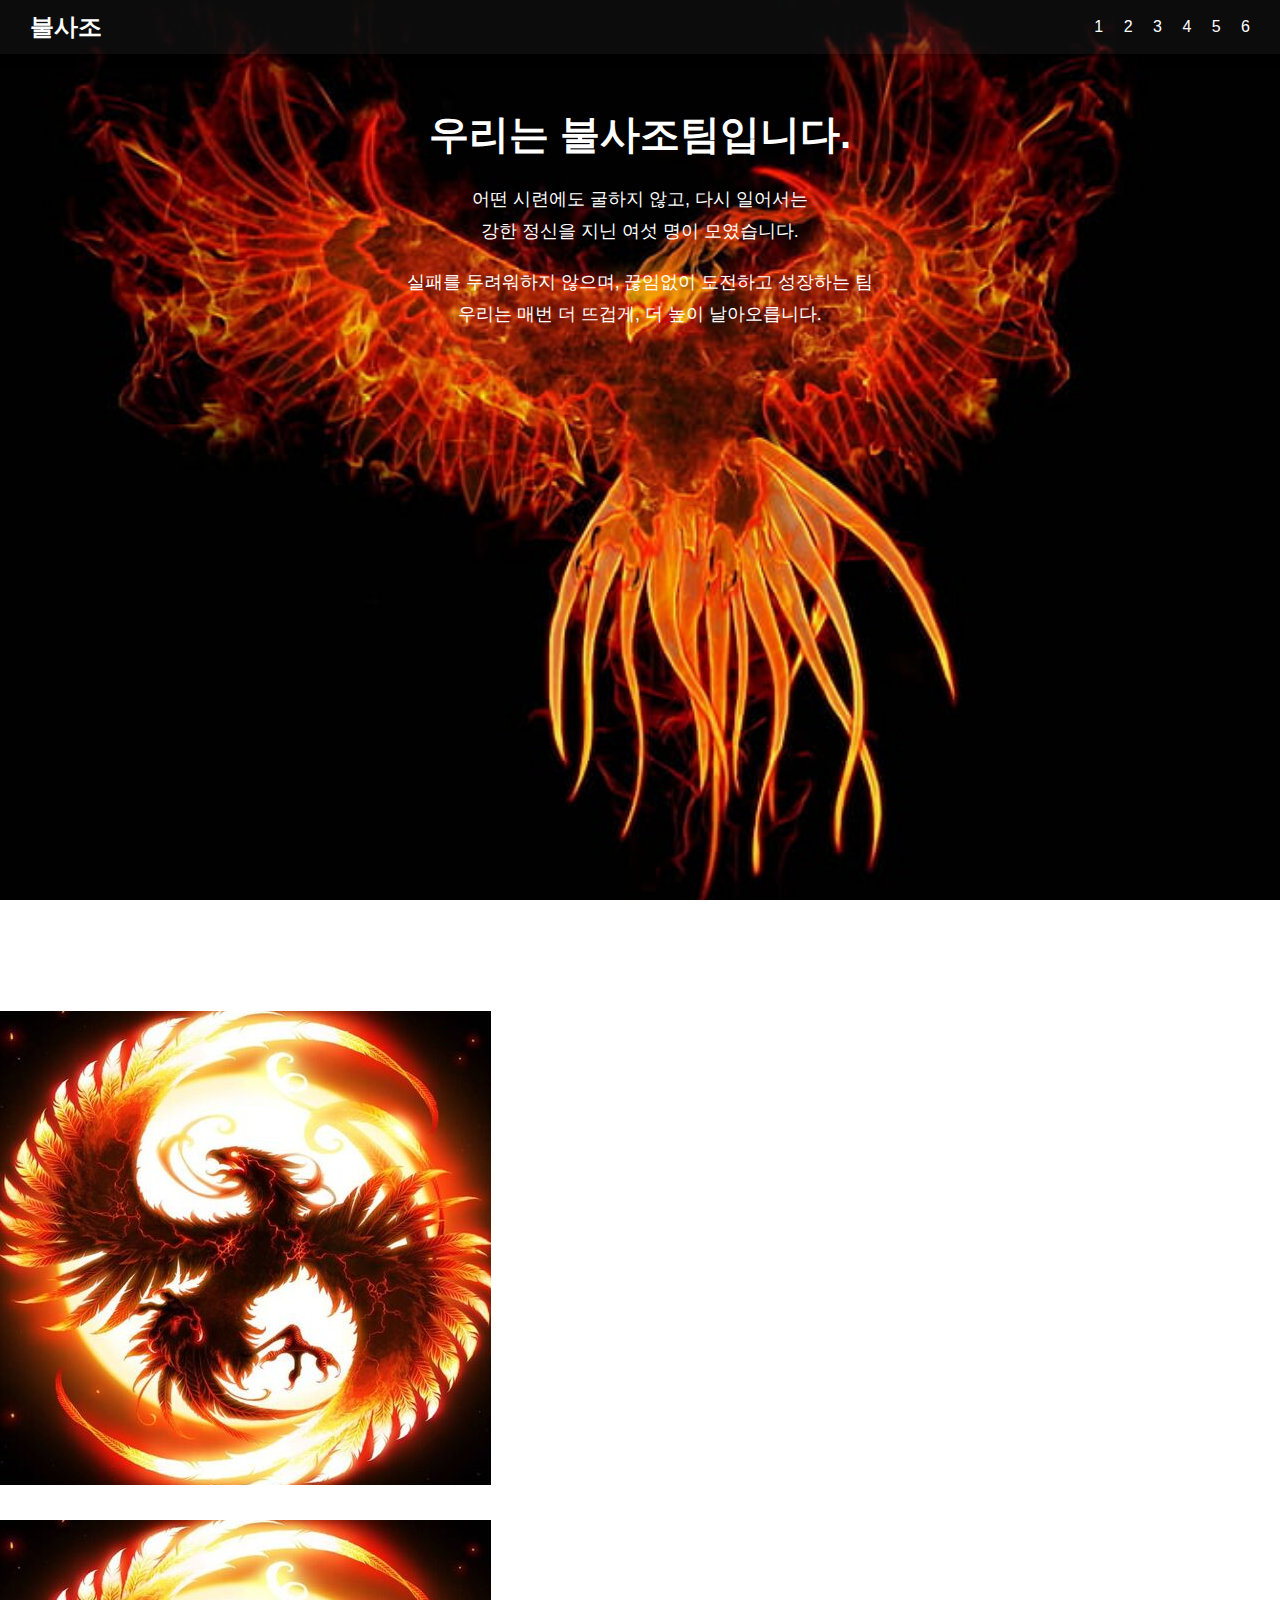
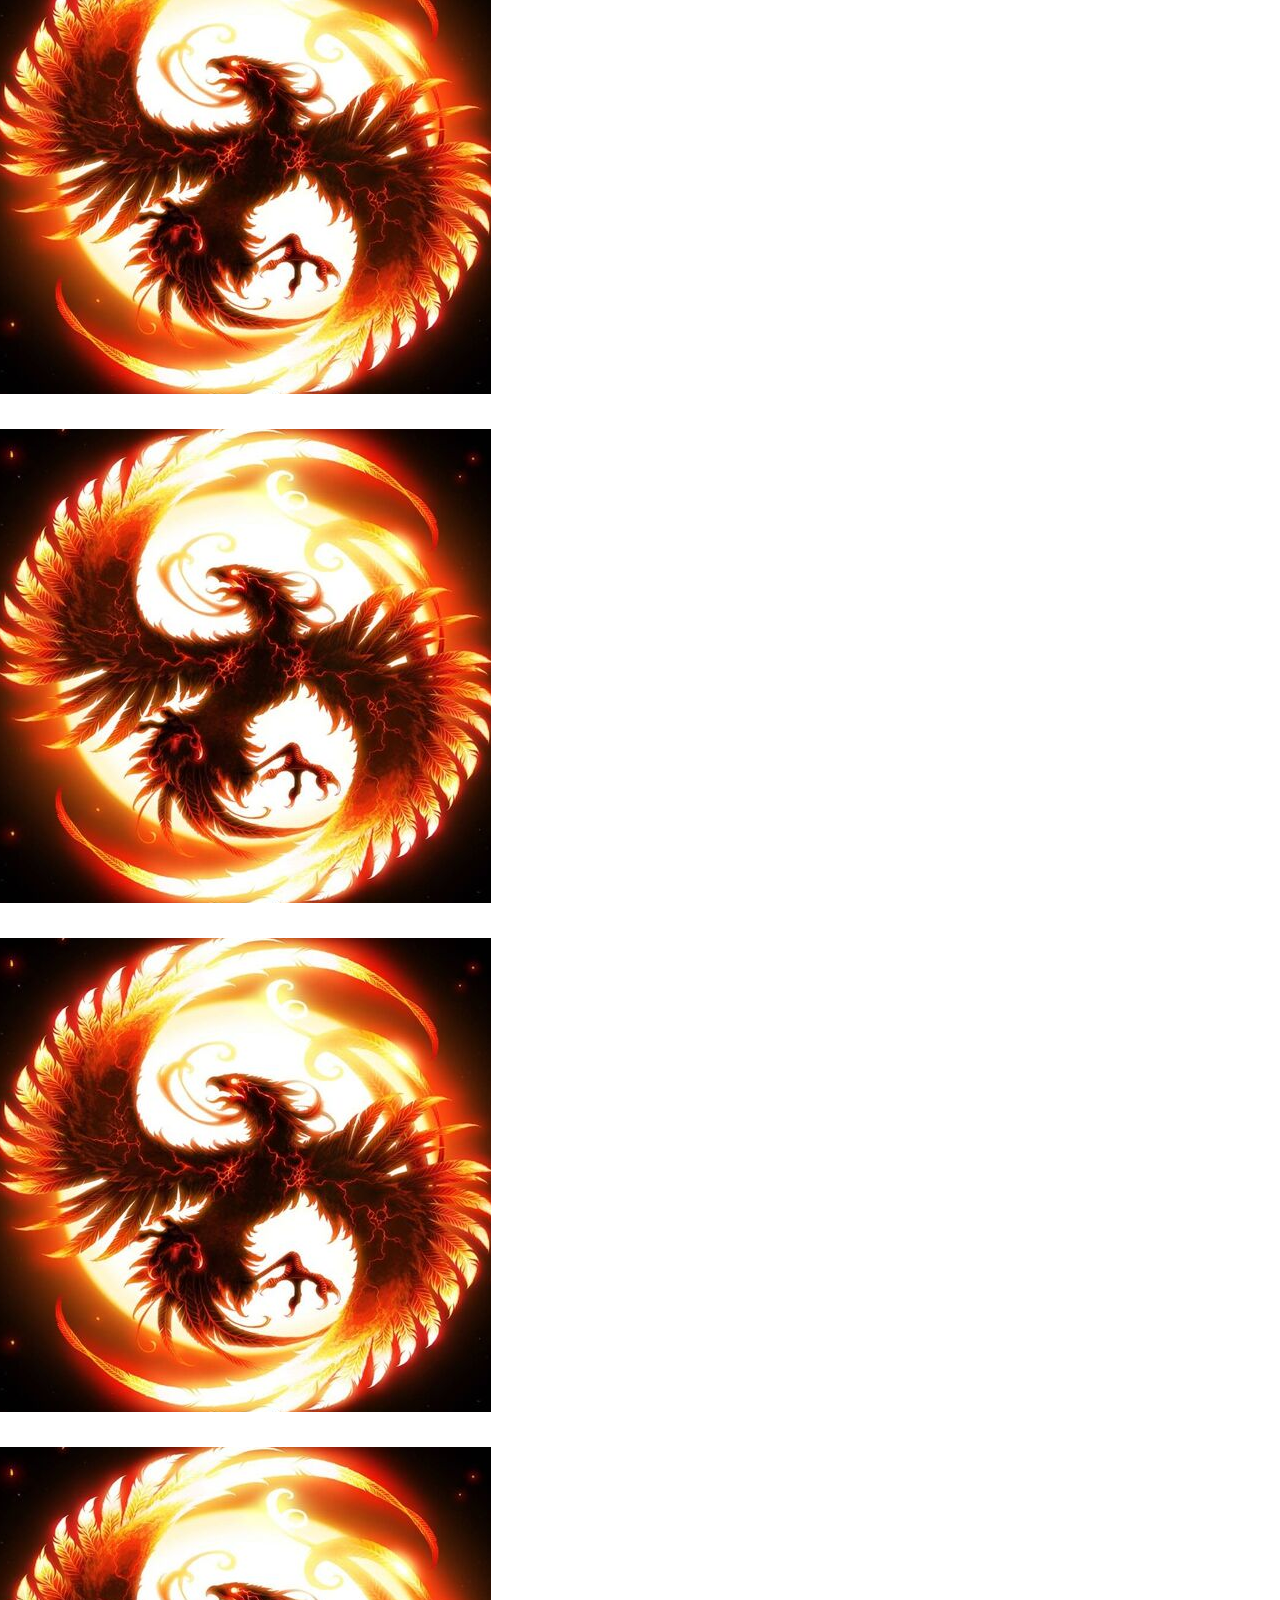
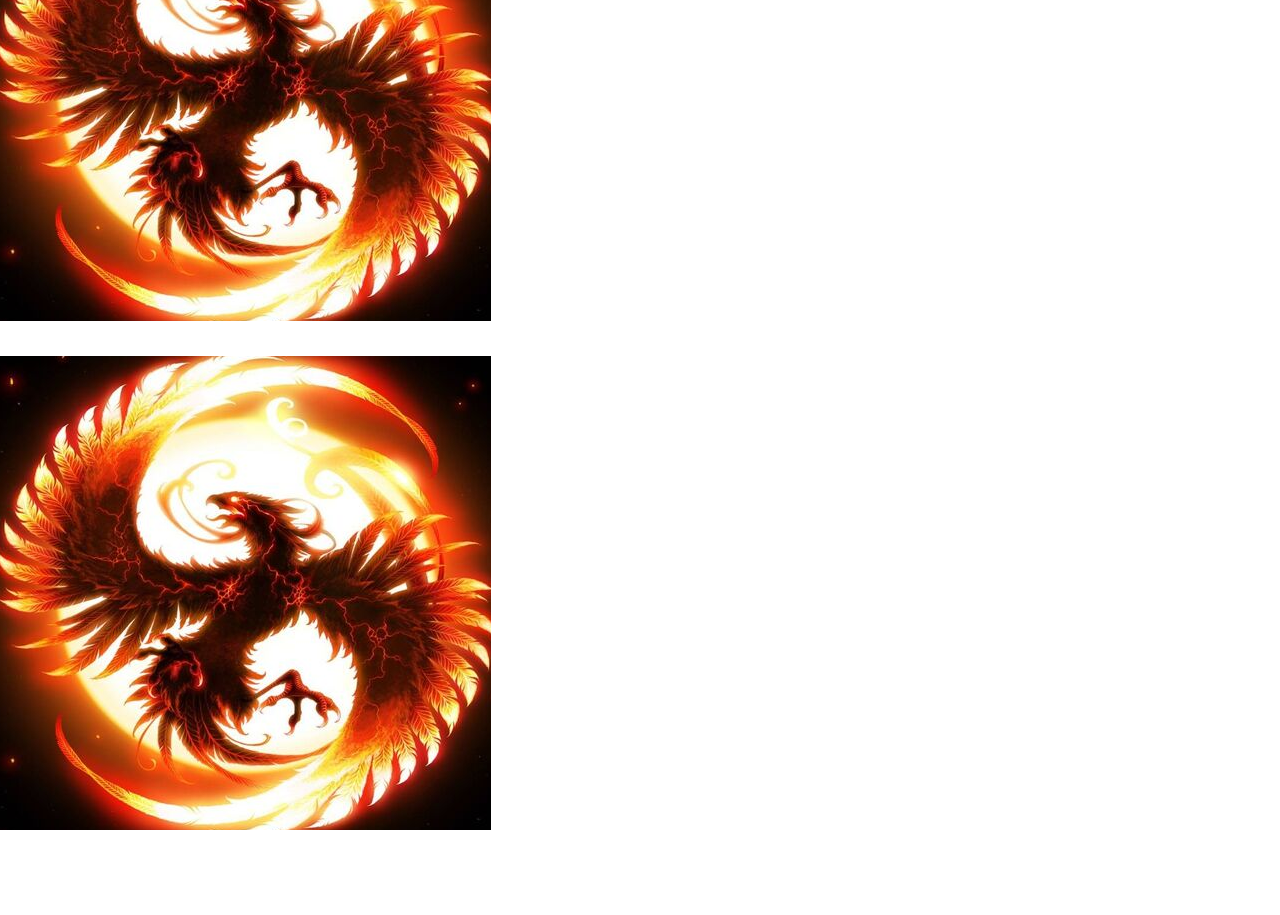
==== index.html @ 66fb1910 "오타 수정" ====
<!DOCTYPE html>
<html lang="ko">
  <head>
    <meta charset="UTF-8" />
    <meta name="viewport" content="width=device-width, initial-scale=1.0" />
    <title>Dark Mode Design Showcase</title>
    <link
      href="https://cdn.jsdelivr.net/npm/bootstrap@5.3.5/dist/css/bootstrap.min.css"
      rel="stylesheet"
      integrity="sha384-SgOJa3DmI69IUzQ2PVdRZhwQ+dy64/BUtbMJw1MZ8t5HZApcHrRKUc4W0kG879m7"
      crossorigin="anonymous"
    />
    <link rel="stylesheet" href="css/reset.css" />
    <link rel="stylesheet" href="css/index.css" />

    <script>
      function page_move(elem) {
        let memberName = '';

        if(elem.id == 'phw'){
          memberName = 'Hyeonwoo';
        } else if(elem.id == 'khc'){
          memberName = 'HyunChan';
        } else if(elem.id == 'ajh'){
          memberName = 'jihyun';
        } else if(elem.id == 'lak'){
          memberName = 'leeanKeun';
        } else if(elem.id == 'hjh'){
          memberName = 'Jaehyeon';
        } else if(elem.id == 'cyj'){
          memberName = 'YeongJae';
        };
        
        location.href = memberName +'.html';
      }
    </script>
  </head>
  <body>
    <header class="navbar">
      <div class="logo">불사조</div>
      <nav class="nav-links">
        <a href="#link1">1</a>
        <a href="#link2">2</a>
        <a href="#link3">3</a>
        <a href="#link4">4</a>
        <a href="#link5">5</a>
        <a href="#link6">6</a>
      </nav>
    </header>

    <section class="team-intro">
      <h2>우리는 불사조팀입니다.</h2>
      <p>
        어떤 시련에도 굴하지 않고, 다시 일어서는<br />
        강한 정신을 지닌 여섯 명이 모였습니다.
      </p>
      <p>
        실패를 두려워하지 않으며, 끊임없이 도전하고 성장하는 팀<br />
        우리는 매번 더 뜨겁게, 더 높이 날아오릅니다.
      </p>
    </section>

    <div class="card-wrapper container">
      <div class="row row-cols-1 row-cols-md-3 g-4">
        <div onclick="page_move(this)" class="col" id="phw">
          <div class="card h-100">
            <img src="./images/fbprfile.png" class="card-img-top" alt="..." />
            <div class="card-body">
              <h5 class="card-title">박현우</h5>
              <p class="card-text">
                This is a longer card with supporting text below as a natural lead-in to additional
                content. This content is a little bit longer.
              </p>
            </div>
          </div>
        </div>
        <div onclick="page_move(this)" class="col" id="khc">
          <div class="card h-100">
            <img src="./images/fbprfile.png" class="card-img-top" alt="..." />
            <div class="card-body">
              <h5 class="card-title">김현찬</h5>
              <p class="card-text">This is a short card.</p>
            </div>
          </div>
        </div>
        <div onclick="page_move(this)" class="col" id="ajh">
          <div class="card h-100">
            <img src="./images/fbprfile.png" class="card-img-top" alt="..." />
            <div class="card-body">
              <h5 class="card-title">안지현</h5>
              <p class="card-text">
                This is a longer card with supporting text below as a natural lead-in to additional
                content.
              </p>
            </div>
          </div>
        </div>
        <div onclick="page_move(this)" class="col" id="lak">
          <div class="card h-100">
            <img src="./images/fbprfile.png" class="card-img-top" alt="..." />
            <div class="card-body">
              <h5 class="card-title">이안근</h5>
              <p class="card-text">
                This is a longer card with supporting text below as a natural lead-in to additional
                content.
              </p>
            </div>
          </div>
        </div>
        <div onclick="page_move(this)" class="col" id="hjh">
          <div class="card h-100">
            <img src="./images/fbprfile.png" class="card-img-top" alt="..." />
            <div class="card-body">
              <h5 class="card-title">한재현</h5>
              <p class="card-text">
                This is a longer card with supporting text below as a natural lead-in to additional
                content.
              </p>
            </div>
          </div>
        </div>
        <div onclick="page_move(this)" class="col" id="cyj">
          <div class="card h-100">
            <img src="./images/fbprfile.png" class="card-img-top" alt="..." />
            <div class="card-body">
              <h5 class="card-title">최영재</h5>
              <p class="card-text">
                This is a longer card with supporting text below as a natural lead-in to additional
                content. This content is a little bit longer.
              </p>
            </div>
          </div>
        </div>
      </div>
    </div>
  </body>
</html>
---- css/index.css ----
body {
  background-image: url("../images/indexbg.png");
  background-size: cover;
  background-repeat: no-repeat;
  background-position: center center;
  background-attachment: fixed;
  color: #ffffff;
  font-family: "Helvetica Neue", sans-serif;
  margin: 0;
  padding: 0;
}

.navbar {
  display: flex;
  justify-content: space-between;
  align-items: center;
  padding: 15px 30px;
  background-color: #29292948;
  box-shadow: 0 2px 8px rgba(0, 0, 0, 0.5);
}

.logo {
  font-size: 1.5em;
  font-weight: bold;
}

.nav-links a {
  color: #ffffff;
  text-decoration: none;
  margin-left: 1em;
  font-size: 1em;
  transition: color 0.3s;
}

.nav-links a:hover {
  color: #00ffff;
}

/**/
.team-intro {
  color: #ffffff;
  text-align: center;
  padding: 60px 20px;
  max-width: 800px;
  margin: 0 auto;
}

.team-intro h2 {
  font-size: 2.5em;
  font-weight: bold;
  margin-bottom: 30px;
}

.team-intro p {
  font-size: 1.1em;
  line-height: 1.8;
  margin-bottom: 20px;
}

/**/

.card-wrapper {
  max-width: 1500px;
  margin: 600px auto;
  margin-bottom: 50px;
}
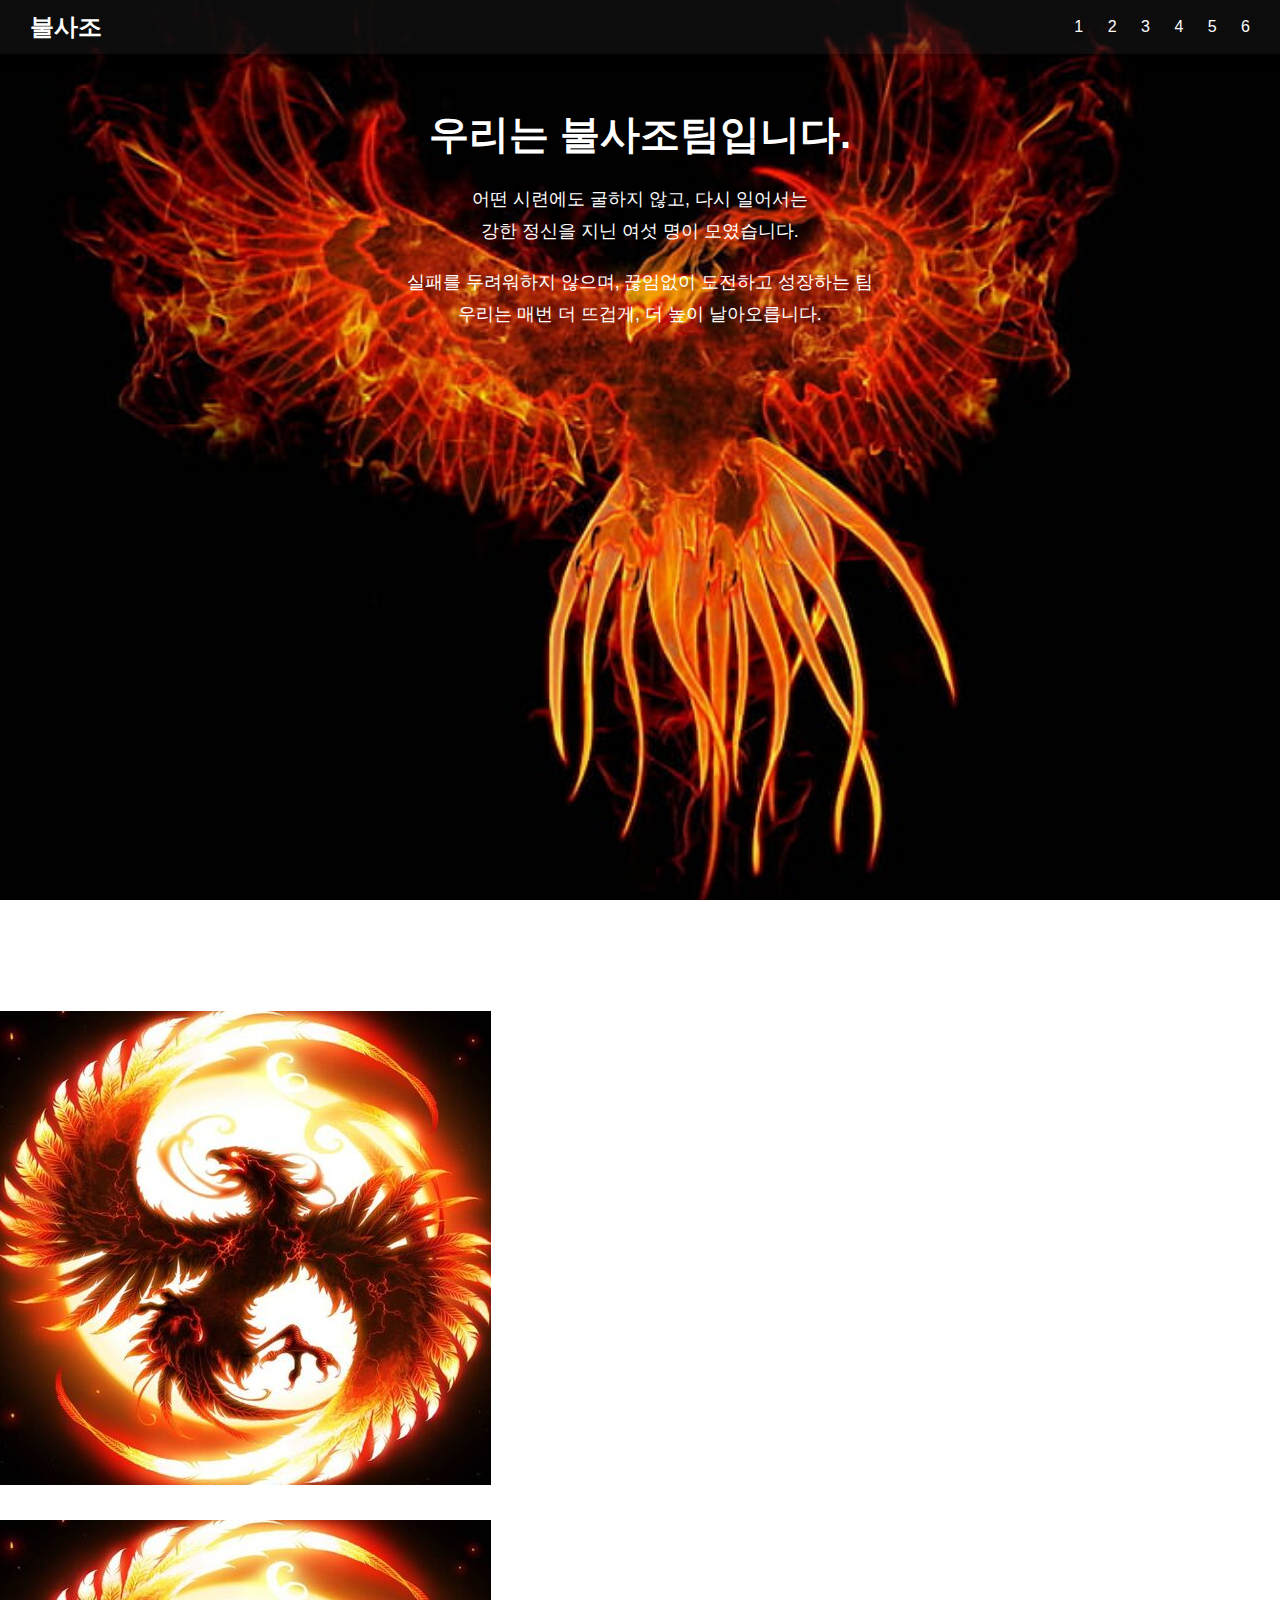
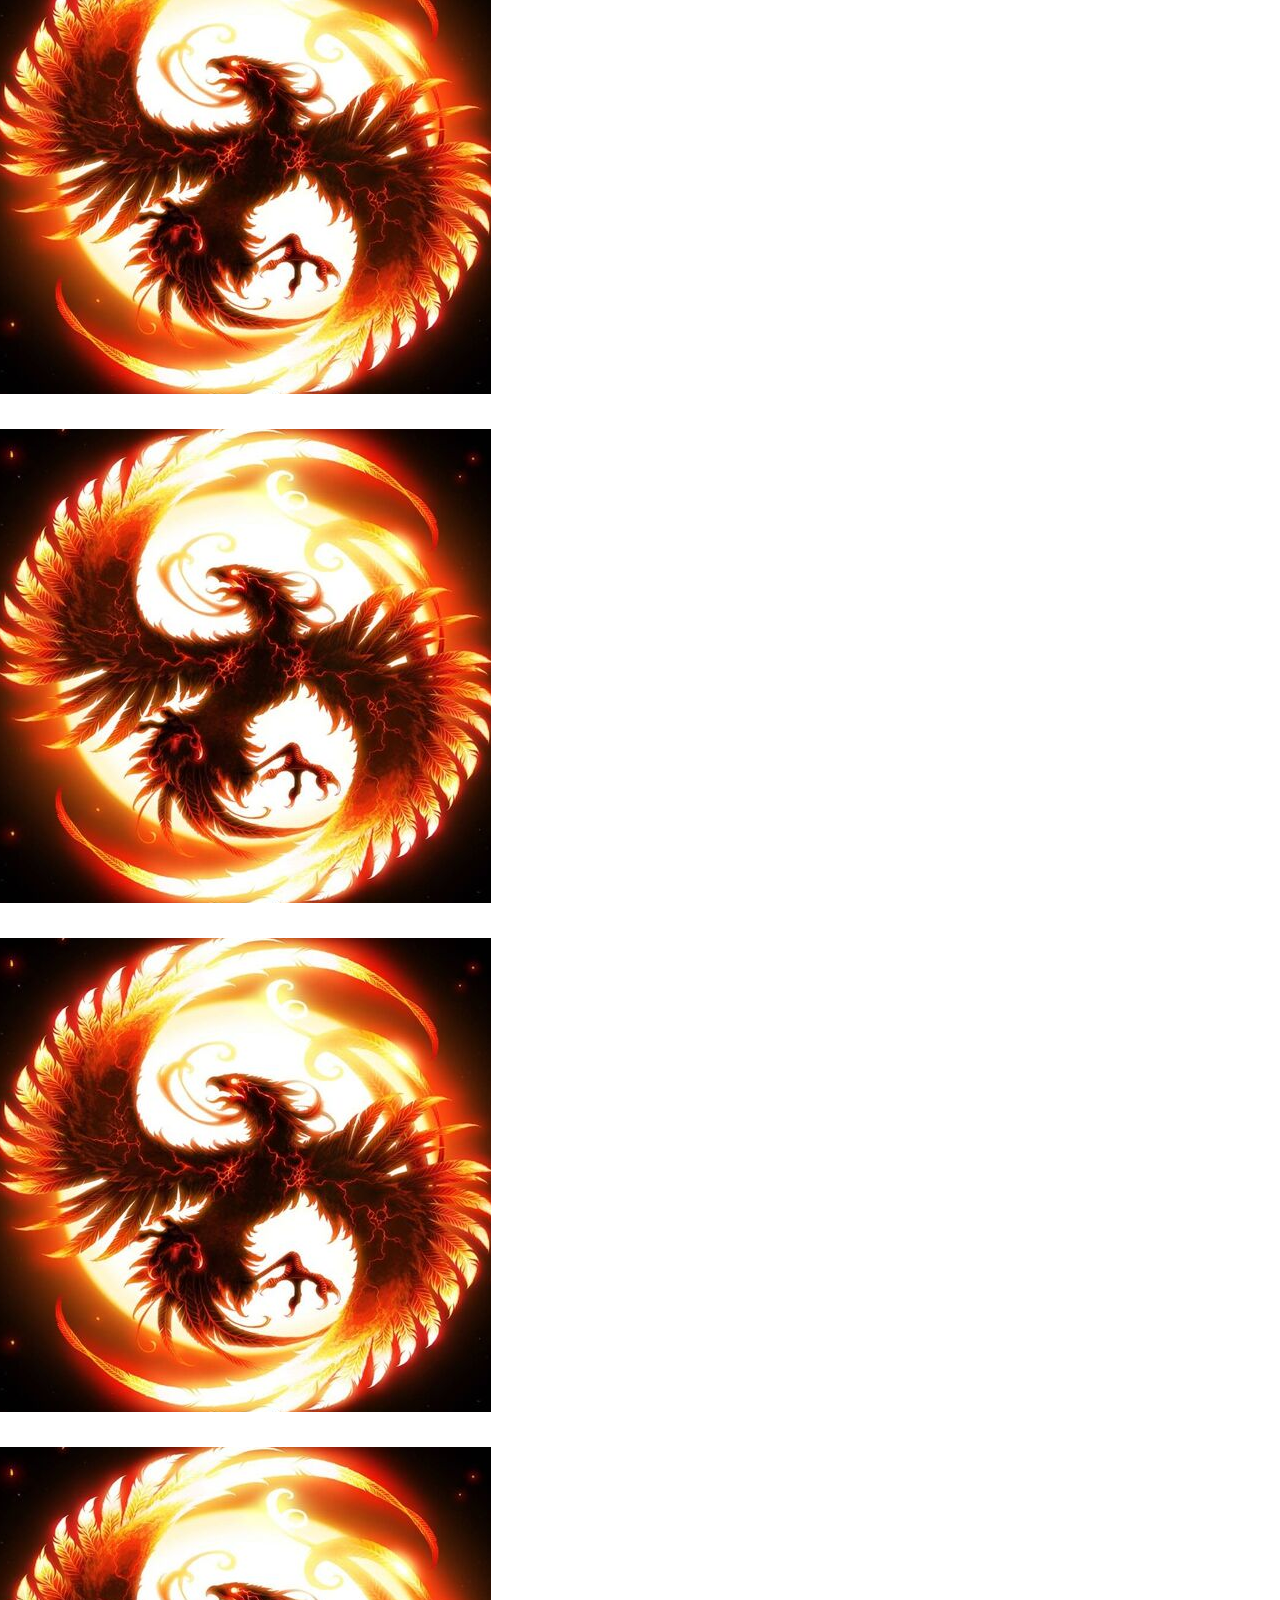
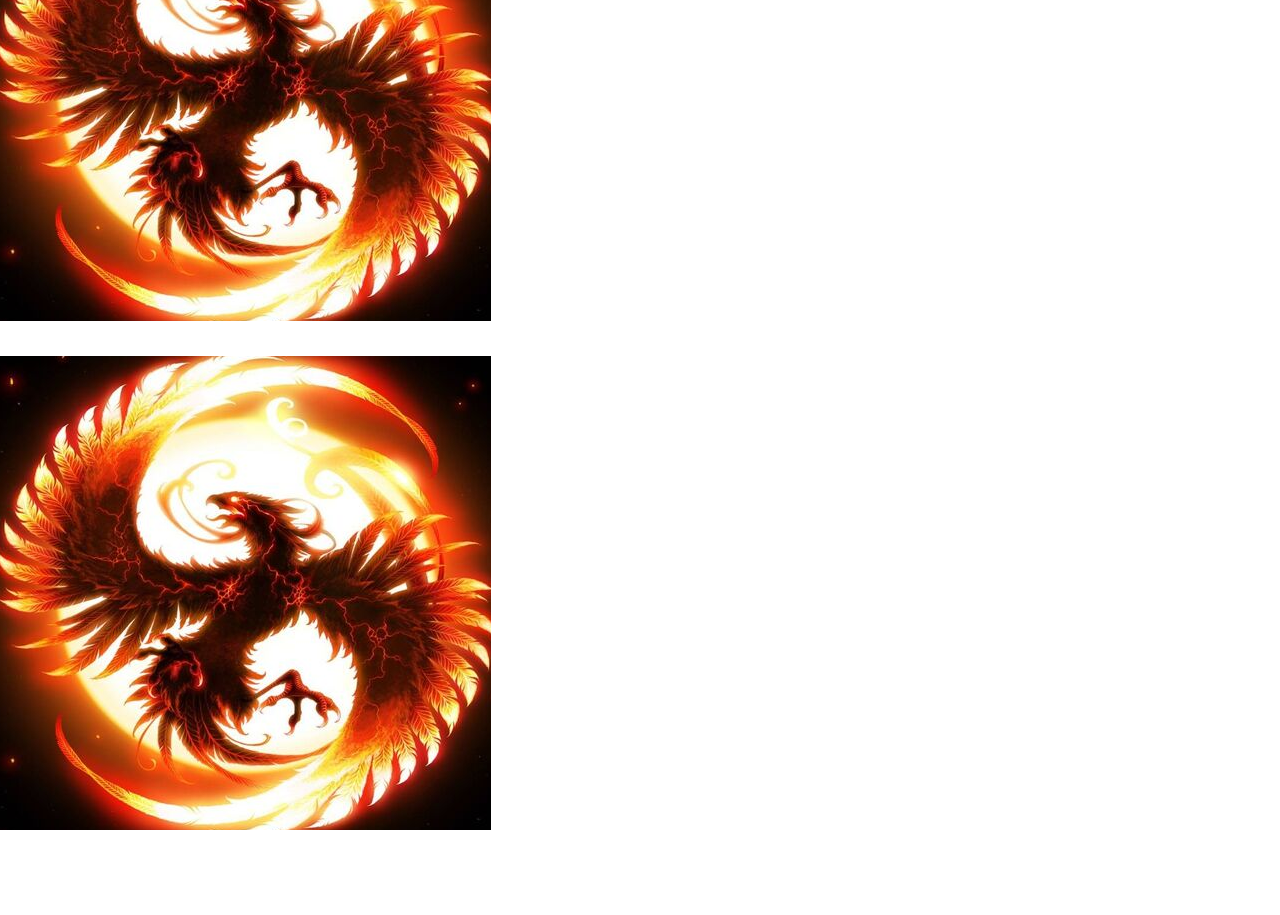
==== commit 103eab74: "Merge branch 'yeongjae' of https://github.com/An-jihyun/team_introduction into yeongjae" ====
--- a/index.html
+++ b/index.html
@@ -34,6 +34,7 @@
         location.href = memberName +'.html';
       }
     </script>
+    
   </head>
   <body>
     <header class="navbar">
@@ -63,6 +64,7 @@
     <div class="card-wrapper container">
       <div class="row row-cols-1 row-cols-md-3 g-4">
         <div onclick="page_move(this)" class="col" id="phw">
+        <div class="col">
           <div class="card h-100">
             <img src="./images/fbprfile.png" class="card-img-top" alt="..." />
             <div class="card-body">
@@ -75,6 +77,7 @@
           </div>
         </div>
         <div onclick="page_move(this)" class="col" id="khc">
+        <div class="col">
           <div class="card h-100">
             <img src="./images/fbprfile.png" class="card-img-top" alt="..." />
             <div class="card-body">
@@ -84,6 +87,7 @@
           </div>
         </div>
         <div onclick="page_move(this)" class="col" id="ajh">
+        <div class="col">
           <div class="card h-100">
             <img src="./images/fbprfile.png" class="card-img-top" alt="..." />
             <div class="card-body">
@@ -96,6 +100,7 @@
           </div>
         </div>
         <div onclick="page_move(this)" class="col" id="lak">
+        <div class="col">
           <div class="card h-100">
             <img src="./images/fbprfile.png" class="card-img-top" alt="..." />
             <div class="card-body">
@@ -108,6 +113,7 @@
           </div>
         </div>
         <div onclick="page_move(this)" class="col" id="hjh">
+        <div class="col">
           <div class="card h-100">
             <img src="./images/fbprfile.png" class="card-img-top" alt="..." />
             <div class="card-body">
@@ -120,6 +126,7 @@
           </div>
         </div>
         <div onclick="page_move(this)" class="col" id="cyj">
+        <div class="col">
           <div class="card h-100">
             <img src="./images/fbprfile.png" class="card-img-top" alt="..." />
             <div class="card-body">
--- a/css/index.css
+++ b/css/index.css
@@ -27,7 +27,7 @@
 .nav-links a {
   color: #ffffff;
   text-decoration: none;
-  margin-left: 1em;
+  margin-left: 20px;
   font-size: 1em;
   transition: color 0.3s;
 }
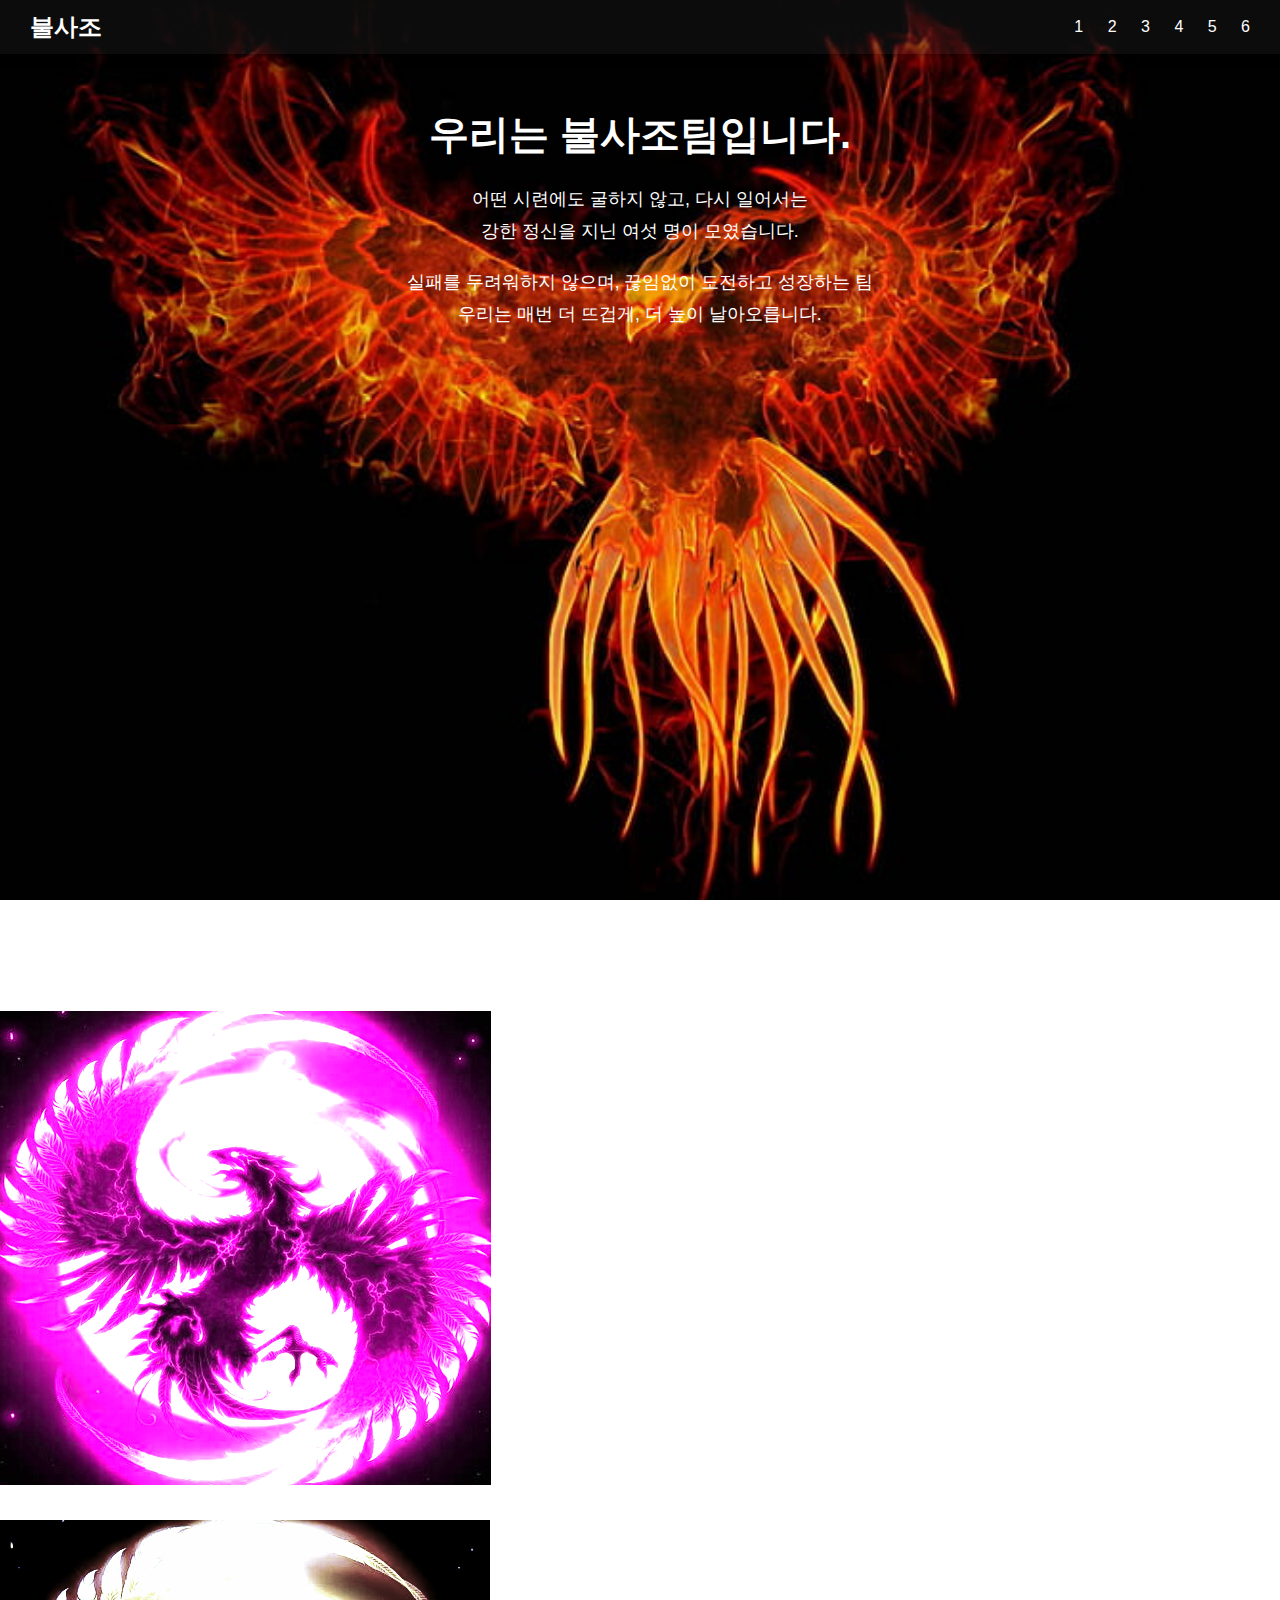
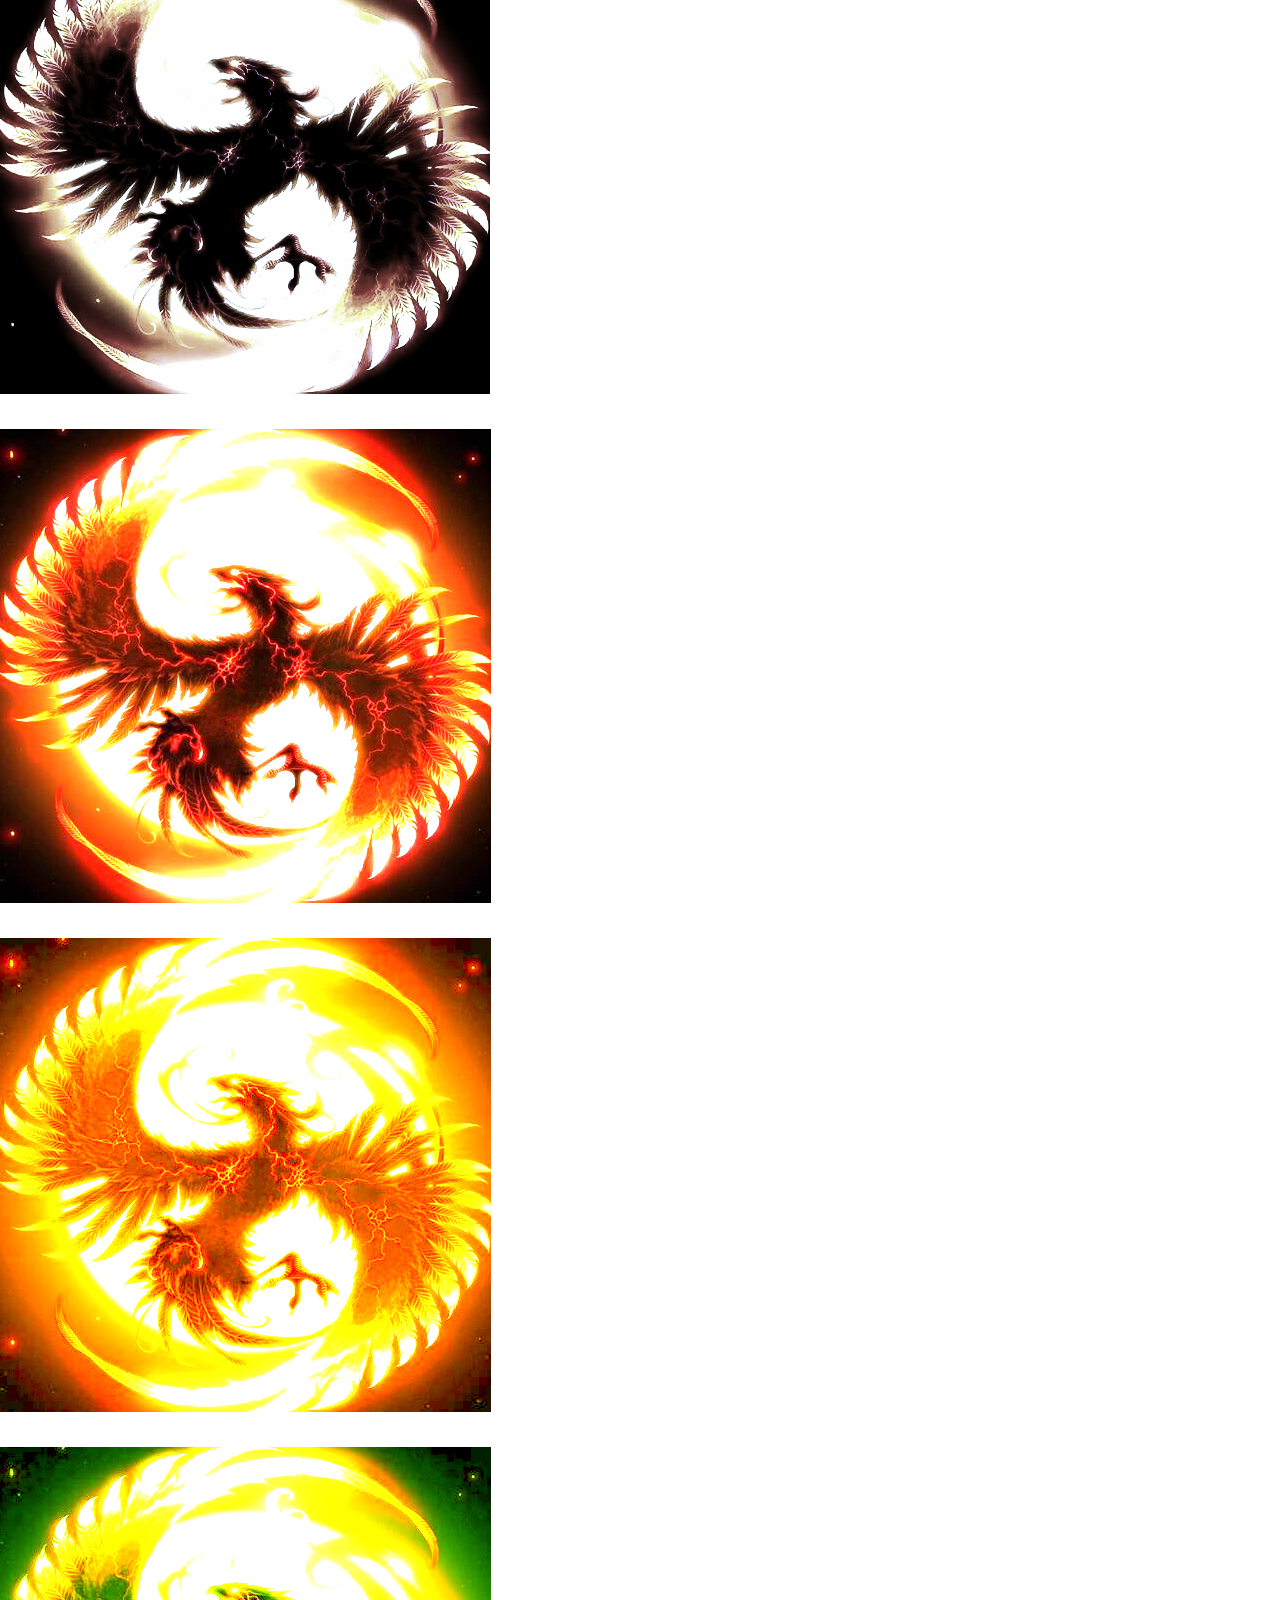
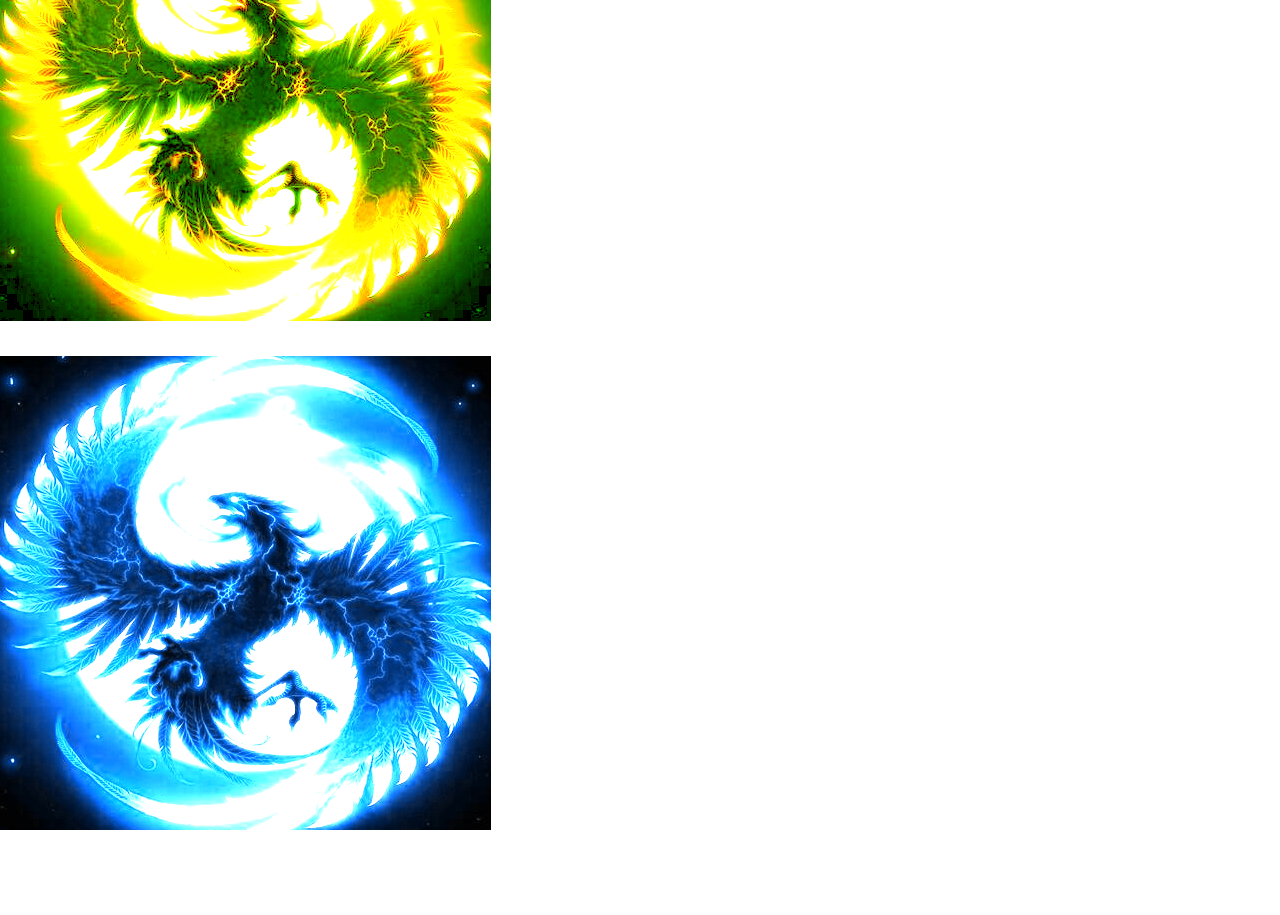
==== commit eac175bc: "각 카드 소개글 작성" ====
--- a/index.html
+++ b/index.html
@@ -12,29 +12,6 @@
     />
     <link rel="stylesheet" href="css/reset.css" />
     <link rel="stylesheet" href="css/index.css" />
-
-    <script>
-      function page_move(elem) {
-        let memberName = '';
-
-        if(elem.id == 'phw'){
-          memberName = 'Hyeonwoo';
-        } else if(elem.id == 'khc'){
-          memberName = 'HyunChan';
-        } else if(elem.id == 'ajh'){
-          memberName = 'jihyun';
-        } else if(elem.id == 'lak'){
-          memberName = 'leeanKeun';
-        } else if(elem.id == 'hjh'){
-          memberName = 'Jaehyeon';
-        } else if(elem.id == 'cyj'){
-          memberName = 'YeongJae';
-        };
-        
-        location.href = memberName +'.html';
-      }
-    </script>
-    
   </head>
   <body>
     <header class="navbar">
@@ -63,78 +40,57 @@
 
     <div class="card-wrapper container">
       <div class="row row-cols-1 row-cols-md-3 g-4">
-        <div onclick="page_move(this)" class="col" id="phw">
         <div class="col">
           <div class="card h-100">
-            <img src="./images/fbprfile.png" class="card-img-top" alt="..." />
+            <img src="./images/index/pink.png" class="card-img-top" alt="..." />
             <div class="card-body">
               <h5 class="card-title">박현우</h5>
-              <p class="card-text">
-                This is a longer card with supporting text below as a natural lead-in to additional
-                content. This content is a little bit longer.
-              </p>
+              <p class="card-text">pink Phoenix is more passionate than anyone else</p>
             </div>
           </div>
         </div>
-        <div onclick="page_move(this)" class="col" id="khc">
         <div class="col">
           <div class="card h-100">
-            <img src="./images/fbprfile.png" class="card-img-top" alt="..." />
+            <img src="./images/index/black.png" class="card-img-top" alt="..." />
             <div class="card-body">
               <h5 class="card-title">김현찬</h5>
-              <p class="card-text">This is a short card.</p>
+              <p class="card-text">The Smartest Black Phoenix in the World</p>
             </div>
           </div>
         </div>
-        <div onclick="page_move(this)" class="col" id="ajh">
         <div class="col">
           <div class="card h-100">
-            <img src="./images/fbprfile.png" class="card-img-top" alt="..." />
+            <img src="./images/index/red.png" class="card-img-top" alt="..." />
             <div class="card-body">
               <h5 class="card-title">안지현</h5>
-              <p class="card-text">
-                This is a longer card with supporting text below as a natural lead-in to additional
-                content.
-              </p>
+              <p class="card-text">red Phoenix Who Accidentally Became Team Leader</p>
             </div>
           </div>
         </div>
-        <div onclick="page_move(this)" class="col" id="lak">
         <div class="col">
           <div class="card h-100">
-            <img src="./images/fbprfile.png" class="card-img-top" alt="..." />
+            <img src="./images/index/yellow.png" class="card-img-top" alt="..." />
             <div class="card-body">
               <h5 class="card-title">이안근</h5>
-              <p class="card-text">
-                This is a longer card with supporting text below as a natural lead-in to additional
-                content.
-              </p>
+              <p class="card-text">Yellow Phoenix with Outstanding Talent</p>
             </div>
           </div>
         </div>
-        <div onclick="page_move(this)" class="col" id="hjh">
         <div class="col">
           <div class="card h-100">
-            <img src="./images/fbprfile.png" class="card-img-top" alt="..." />
+            <img src="./images/index/green.png" class="card-img-top" alt="..." />
             <div class="card-body">
               <h5 class="card-title">한재현</h5>
-              <p class="card-text">
-                This is a longer card with supporting text below as a natural lead-in to additional
-                content.
-              </p>
+              <p class="card-text">our team's question mark killer, Green Phoenix</p>
             </div>
           </div>
         </div>
-        <div onclick="page_move(this)" class="col" id="cyj">
         <div class="col">
           <div class="card h-100">
-            <img src="./images/fbprfile.png" class="card-img-top" alt="..." />
+            <img src="./images/index/blue.png" class="card-img-top" alt="..." />
             <div class="card-body">
               <h5 class="card-title">최영재</h5>
-              <p class="card-text">
-                This is a longer card with supporting text below as a natural lead-in to additional
-                content. This content is a little bit longer.
-              </p>
+              <p class="card-text">Blue Phoenix, smart in any situation</p>
             </div>
           </div>
         </div>
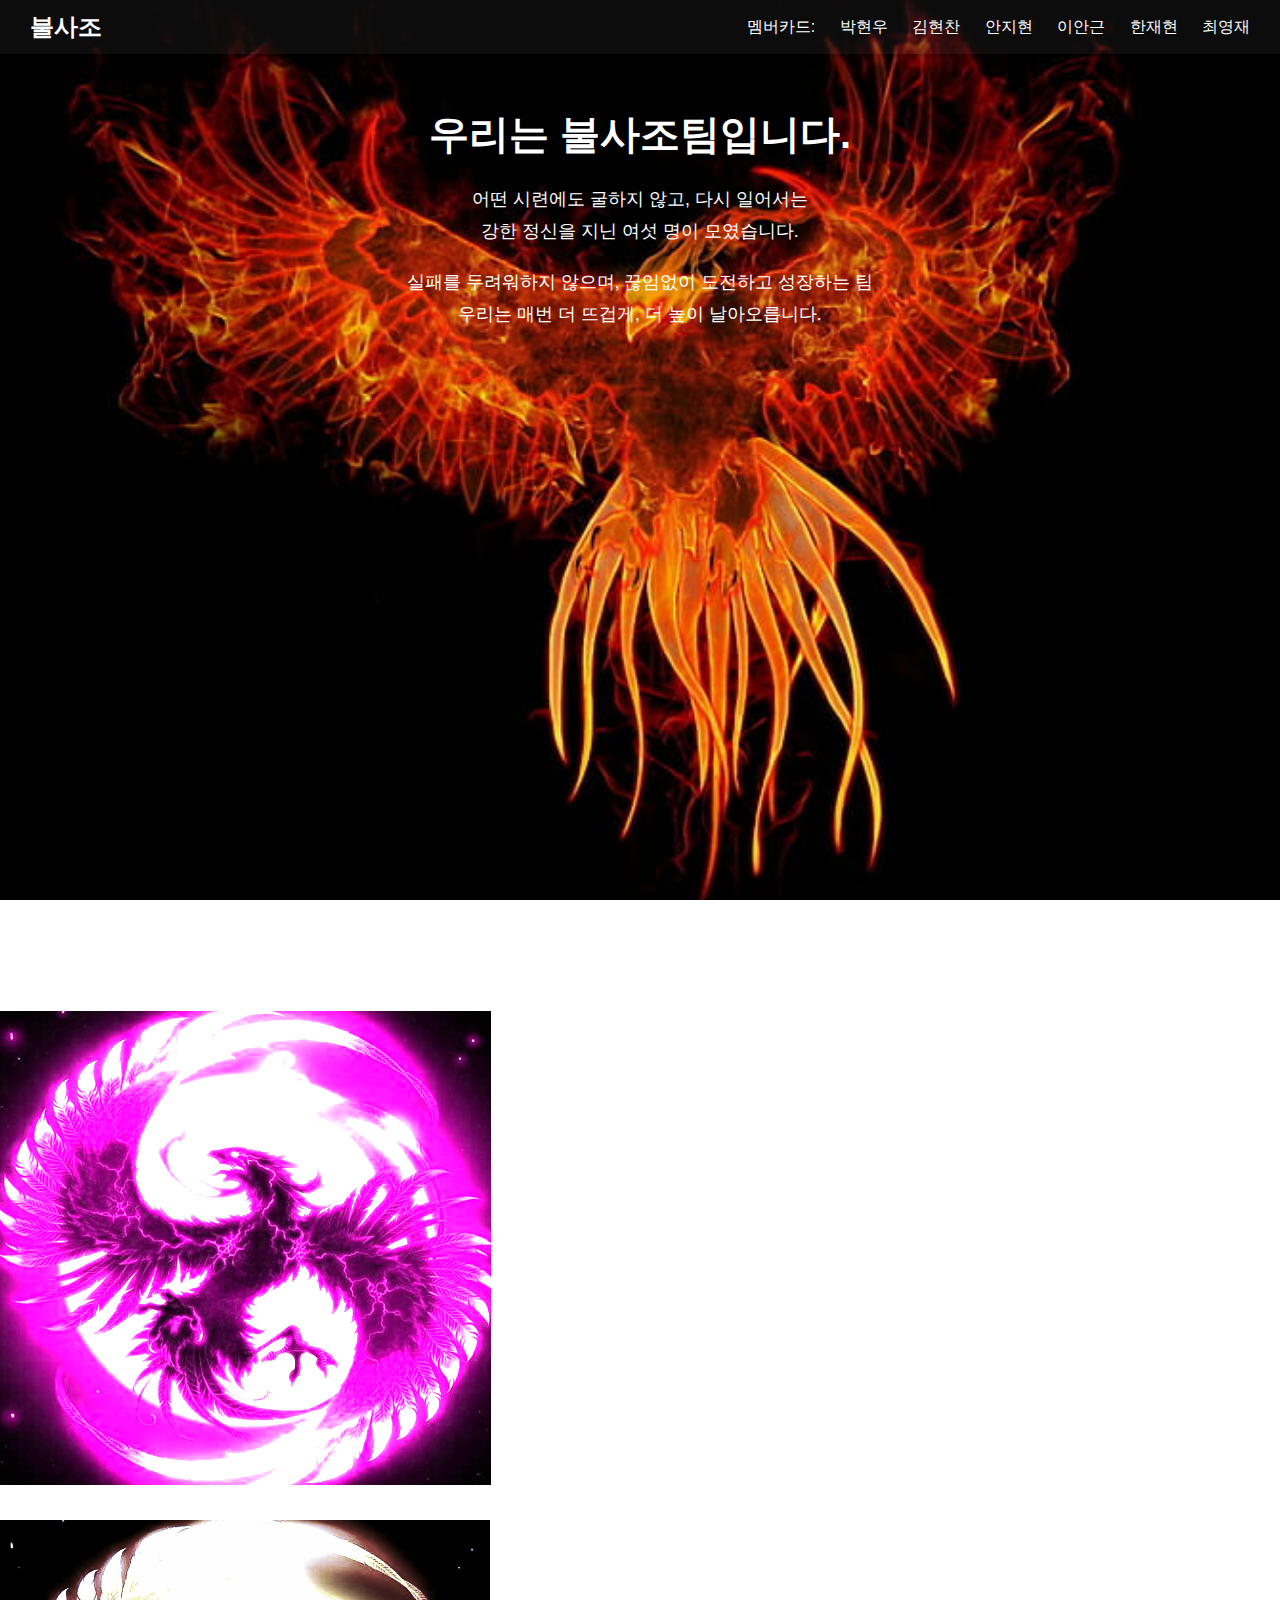
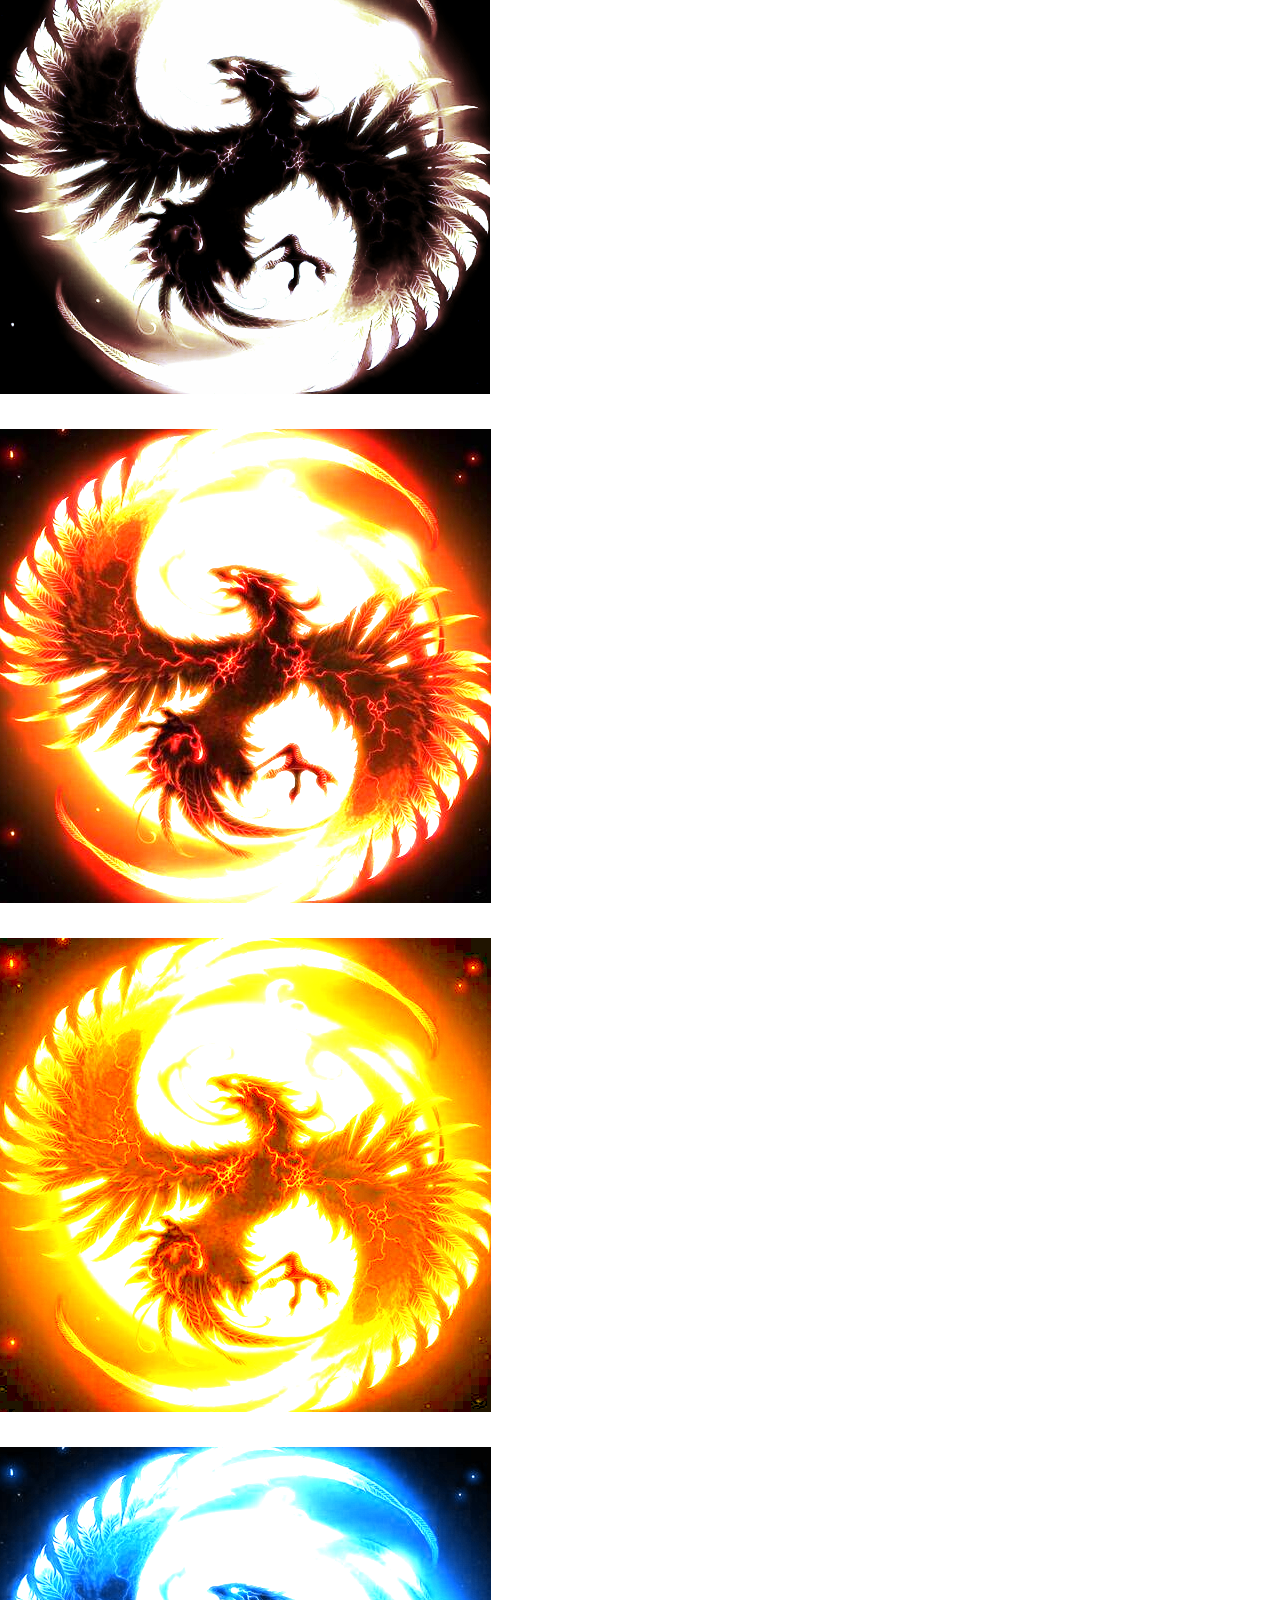
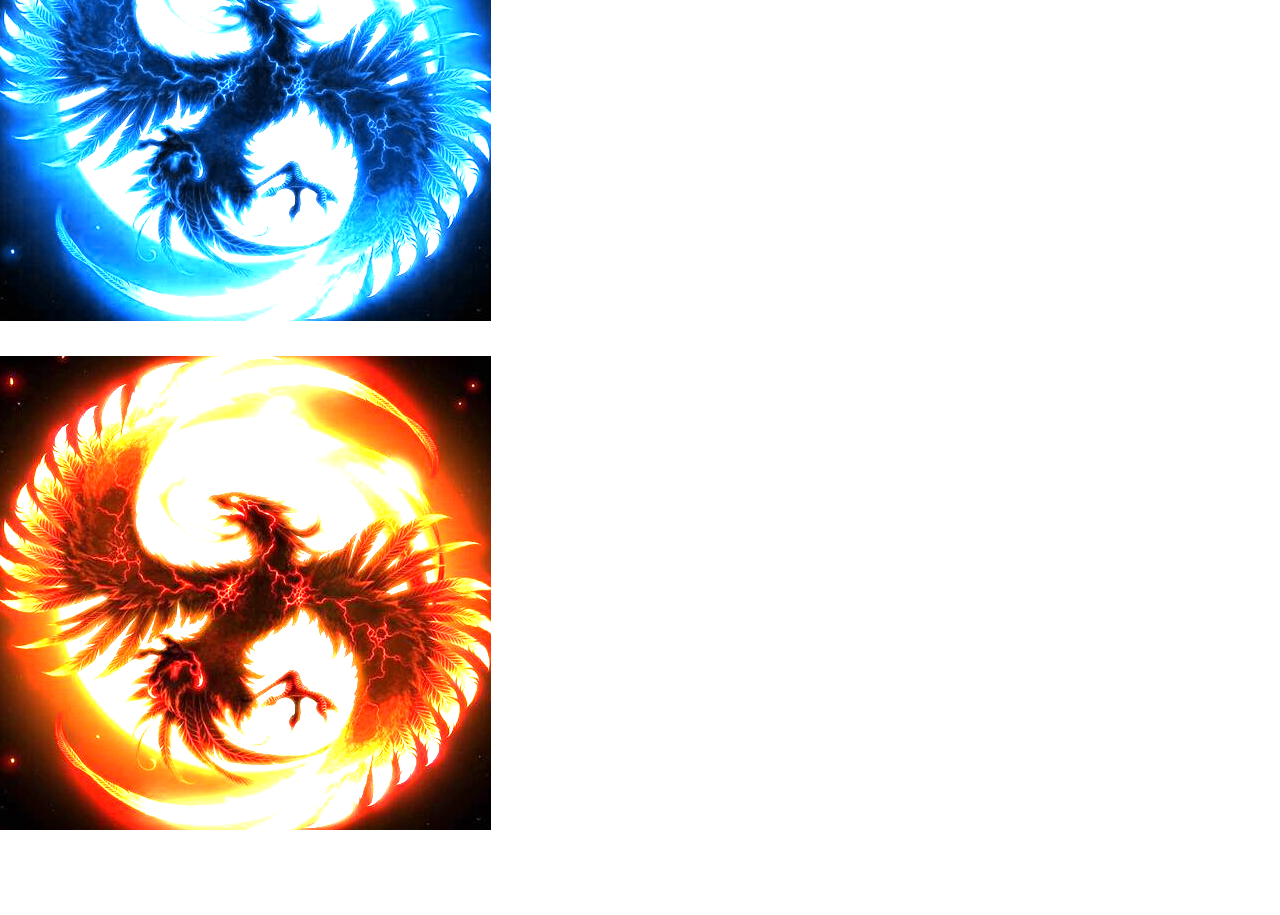
==== commit edd1f44c: "Merge pull request #15 from An-jihyun/yeongjae" ====
--- a/index.html
+++ b/index.html
@@ -12,17 +12,41 @@
     />
     <link rel="stylesheet" href="css/reset.css" />
     <link rel="stylesheet" href="css/index.css" />
+
+    <script>
+      function page_move(elem) {
+        let memberName = '';
+
+        if(elem.id == 'phw'){
+          memberName = 'Hyeonwoo';
+        } else if(elem.id == 'khc'){
+          memberName = 'HyunChan';
+        } else if(elem.id == 'ajh'){
+          memberName = 'jihyun';
+        } else if(elem.id == 'lak'){
+          memberName = 'leeanKeun';
+        } else if(elem.id == 'hjh'){
+          memberName = 'Jaehyeon';
+        } else if(elem.id == 'cyj'){
+          memberName = 'YeongJae';
+        };
+        
+        location.href = memberName +'.html';
+      }
+    </script>
+    
   </head>
   <body>
     <header class="navbar">
       <div class="logo">불사조</div>
       <nav class="nav-links">
-        <a href="#link1">1</a>
-        <a href="#link2">2</a>
-        <a href="#link3">3</a>
-        <a href="#link4">4</a>
-        <a href="#link5">5</a>
-        <a href="#link6">6</a>
+        <span>멤버카드:</span>
+        <a href="https://teamsparta.notion.site/2e8cba4230454d6bb25e3b4afe10448c?pvs=4">박현우</a>
+        <a href="https://teamsparta.notion.site/1c02dc3ef514803c8be7c9c11d27cf8b?pvs=4">김현찬</a>
+        <a href="https://teamsparta.notion.site/1b92dc3ef51480a2bcf8e33f03b16801?pvs=4">안지현</a>
+        <a href="https://teamsparta.notion.site/1c72dc3ef51480c48c03d80e5a9bce55?pvs=4">이안근</a>
+        <a href="https://teamsparta.notion.site/1b92dc3ef5148032ab35e08d1c02873a?pvs=4">한재현</a>
+        <a href="https://teamsparta.notion.site/1c02dc3ef5148048a650c7077eebb380?pvs=4">최영재</a>
       </nav>
     </header>
 
@@ -40,57 +64,78 @@
 
     <div class="card-wrapper container">
       <div class="row row-cols-1 row-cols-md-3 g-4">
+        <div onclick="page_move(this)" class="col" id="phw">
         <div class="col">
           <div class="card h-100">
             <img src="./images/index/pink.png" class="card-img-top" alt="..." />
             <div class="card-body">
               <h5 class="card-title">박현우</h5>
-              <p class="card-text">pink Phoenix is more passionate than anyone else</p>
+              <p class="card-text">
+                This is a longer card with supporting text below as a natural lead-in to additional
+                content. This content is a little bit longer.
+              </p>
             </div>
           </div>
         </div>
+        <div onclick="page_move(this)" class="col" id="khc">
         <div class="col">
           <div class="card h-100">
             <img src="./images/index/black.png" class="card-img-top" alt="..." />
             <div class="card-body">
               <h5 class="card-title">김현찬</h5>
-              <p class="card-text">The Smartest Black Phoenix in the World</p>
+              <p class="card-text">This is a short card.</p>
             </div>
           </div>
         </div>
+        <div onclick="page_move(this)" class="col" id="ajh">
         <div class="col">
           <div class="card h-100">
             <img src="./images/index/red.png" class="card-img-top" alt="..." />
             <div class="card-body">
               <h5 class="card-title">안지현</h5>
-              <p class="card-text">red Phoenix Who Accidentally Became Team Leader</p>
+              <p class="card-text">
+                This is a longer card with supporting text below as a natural lead-in to additional
+                content.
+              </p>
             </div>
           </div>
         </div>
+        <div onclick="page_move(this)" class="col" id="lak">
         <div class="col">
           <div class="card h-100">
             <img src="./images/index/yellow.png" class="card-img-top" alt="..." />
             <div class="card-body">
               <h5 class="card-title">이안근</h5>
-              <p class="card-text">Yellow Phoenix with Outstanding Talent</p>
+              <p class="card-text">
+                This is a longer card with supporting text below as a natural lead-in to additional
+                content.
+              </p>
             </div>
           </div>
         </div>
-        <div class="col">
-          <div class="card h-100">
-            <img src="./images/index/green.png" class="card-img-top" alt="..." />
-            <div class="card-body">
-              <h5 class="card-title">한재현</h5>
-              <p class="card-text">our team's question mark killer, Green Phoenix</p>
-            </div>
-          </div>
-        </div>
+        <div onclick="page_move(this)" class="col" id="hjh">
         <div class="col">
           <div class="card h-100">
             <img src="./images/index/blue.png" class="card-img-top" alt="..." />
             <div class="card-body">
+              <h5 class="card-title">한재현</h5>
+              <p class="card-text">
+                This is a longer card with supporting text below as a natural lead-in to additional
+                content.
+              </p>
+            </div>
+          </div>
+        </div>
+        <div onclick="page_move(this)" class="col" id="cyj">
+        <div class="col">
+          <div class="card h-100">
+            <img src="./images/index/red.png" class="card-img-top" alt="..." />
+            <div class="card-body">
               <h5 class="card-title">최영재</h5>
-              <p class="card-text">Blue Phoenix, smart in any situation</p>
+              <p class="card-text">
+                This is a longer card with supporting text below as a natural lead-in to additional
+                content. This content is a little bit longer.
+              </p>
             </div>
           </div>
         </div>
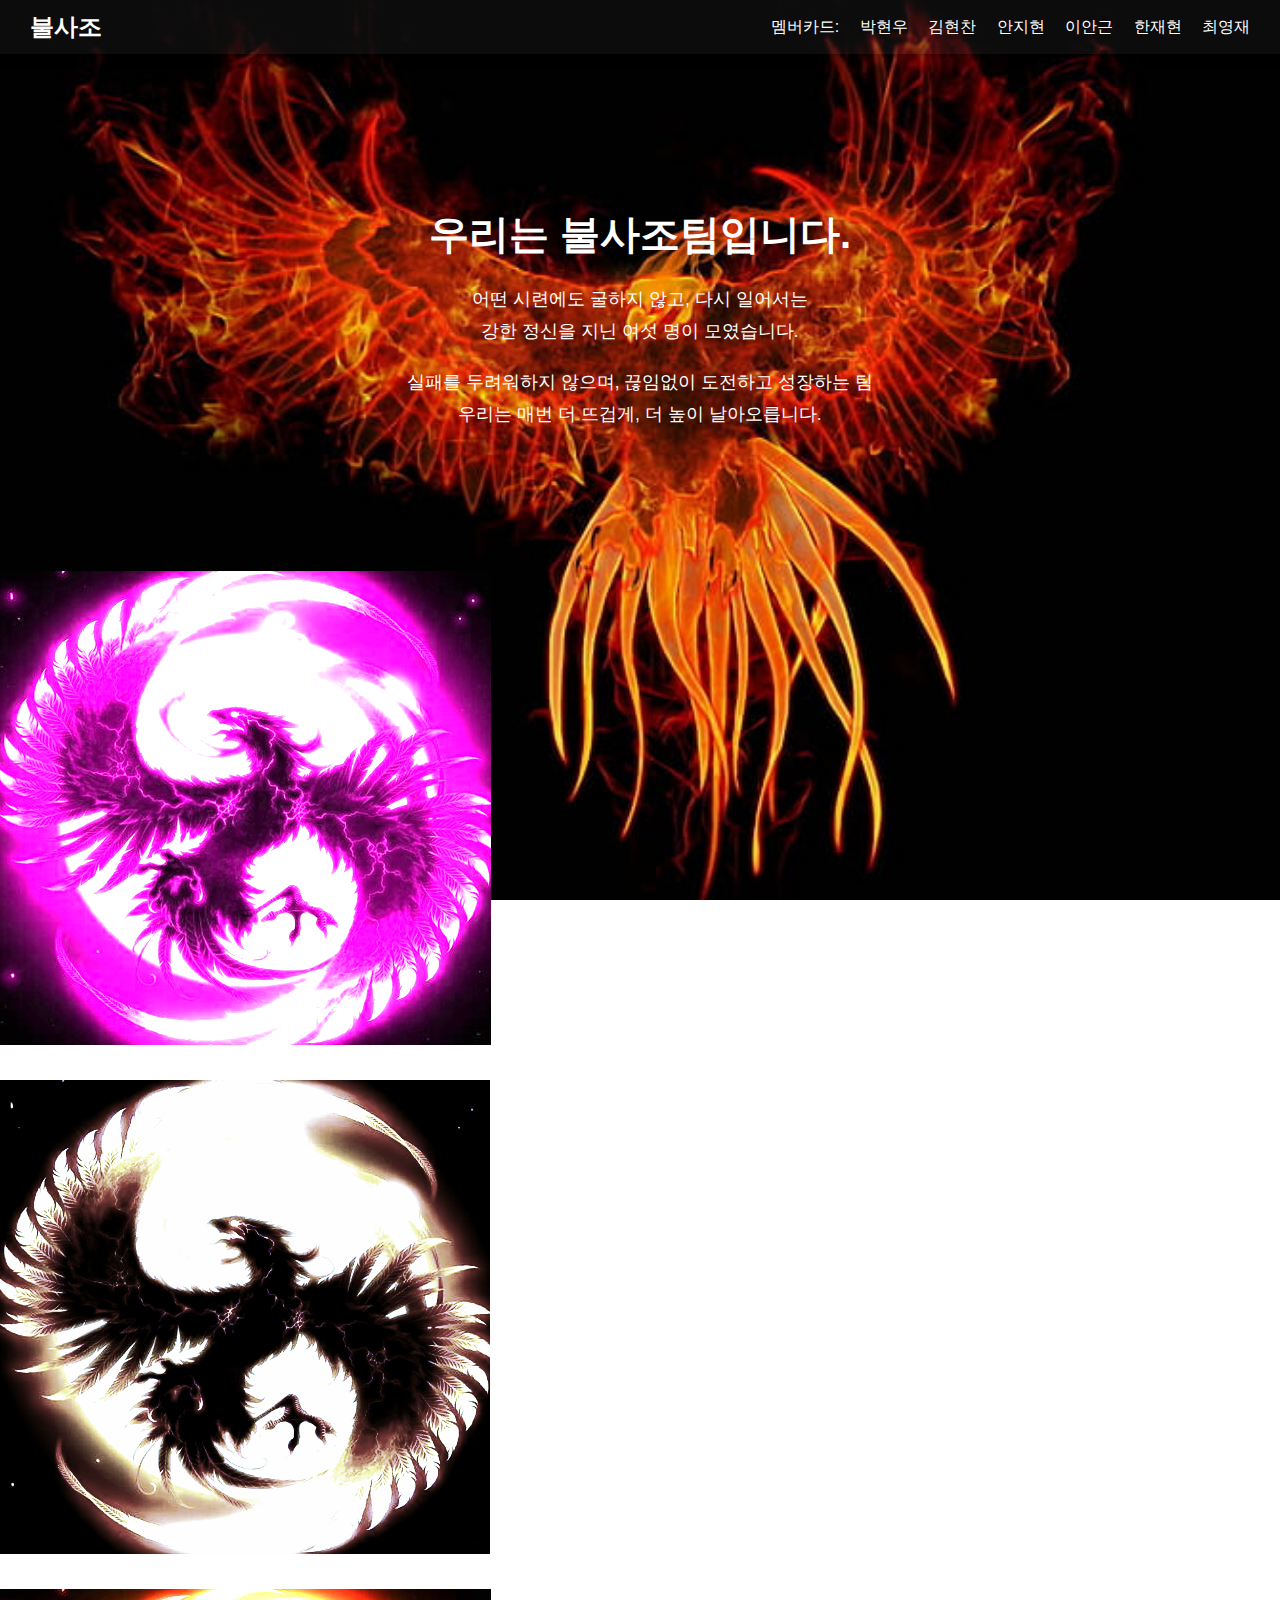
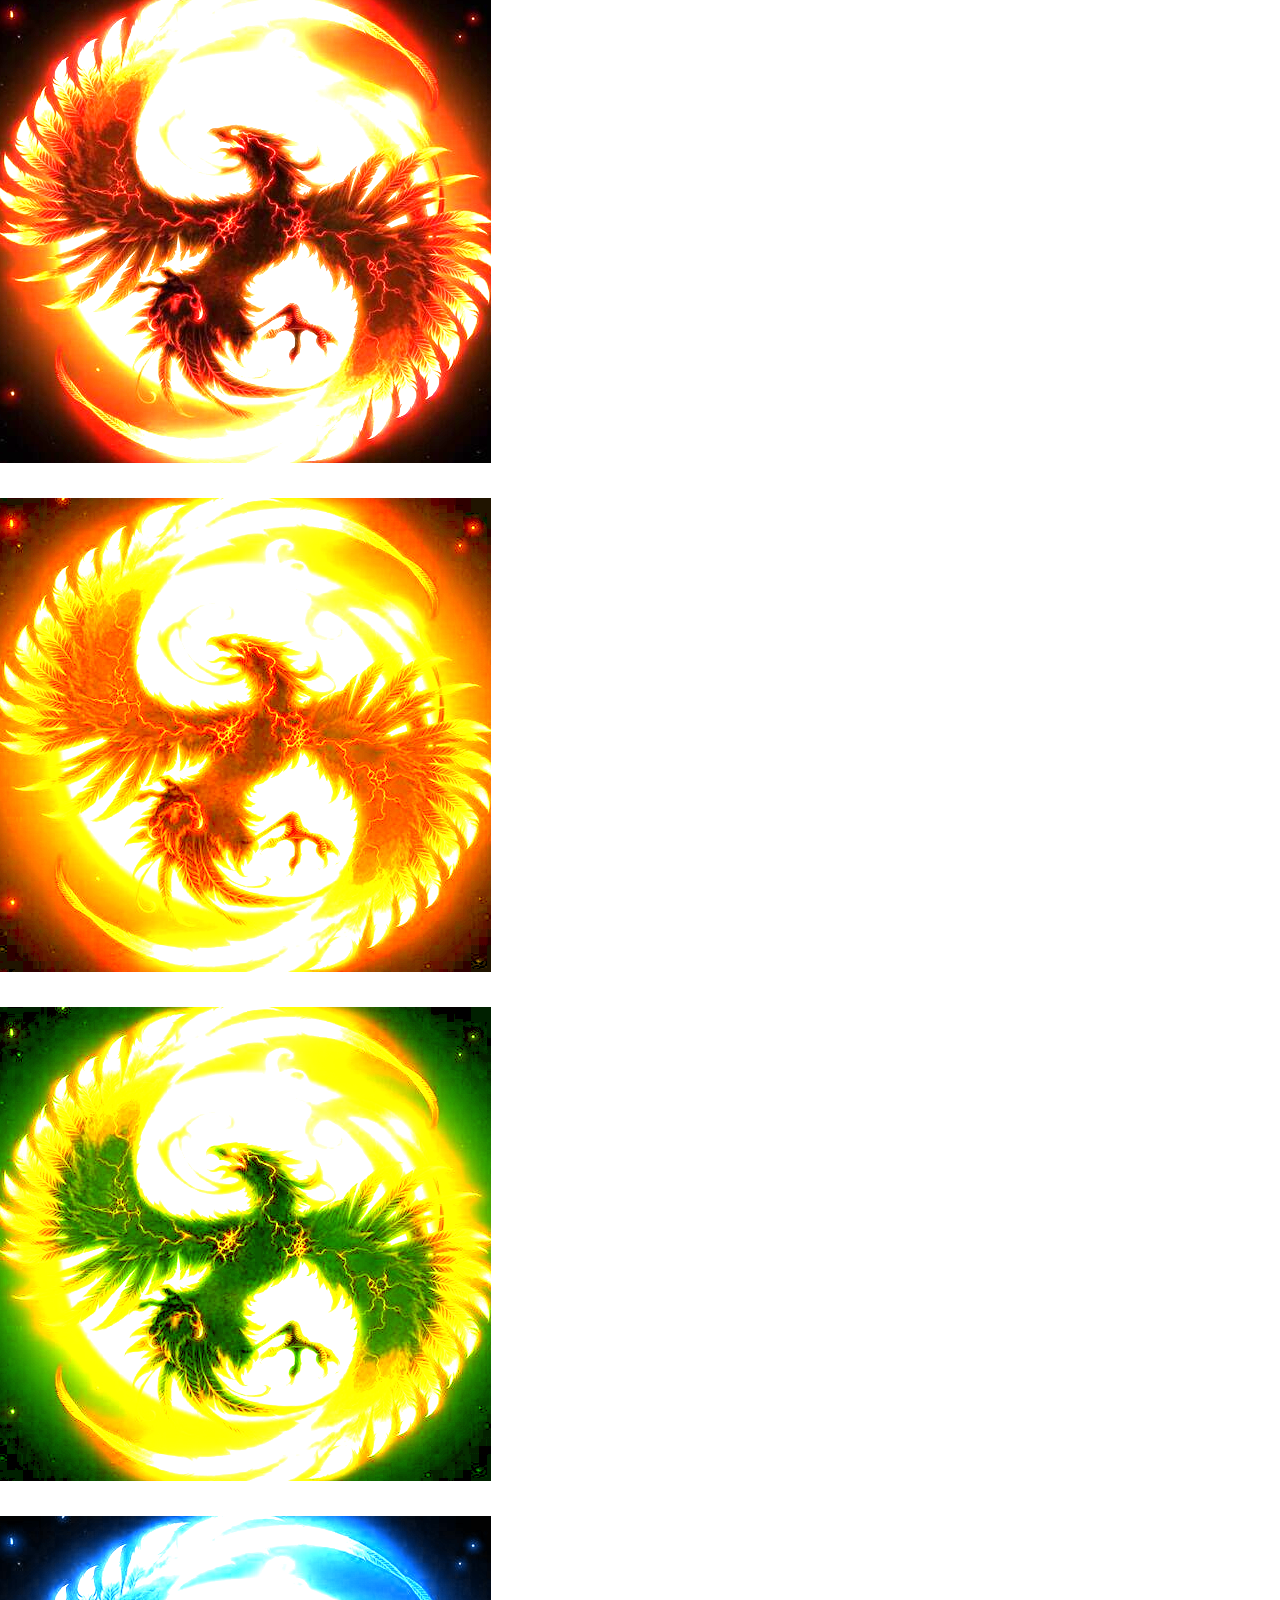
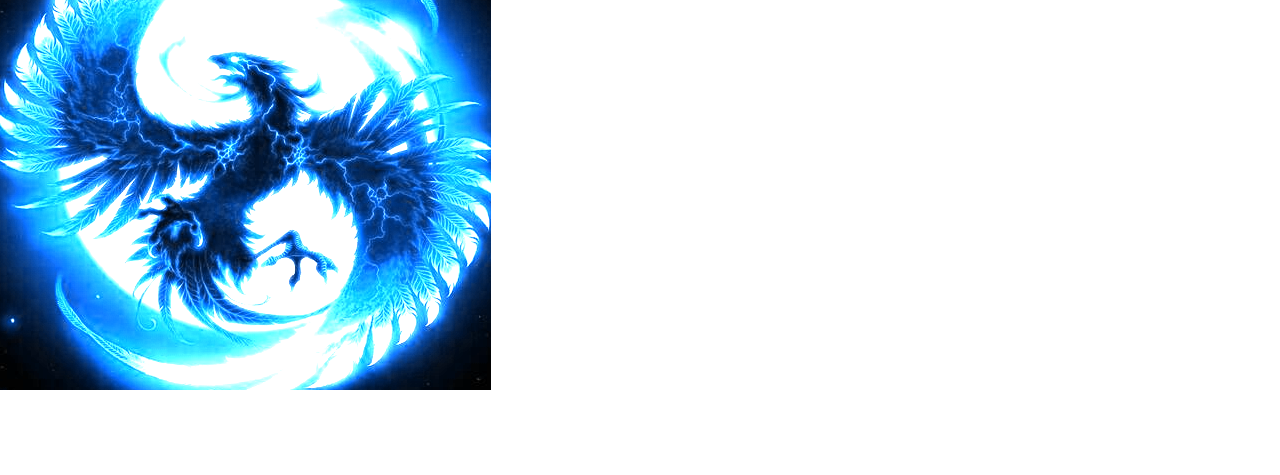
==== commit 8a109457: "Merge branch 'main' into jihyun" ====
--- a/index.html
+++ b/index.html
@@ -70,10 +70,7 @@
             <img src="./images/index/pink.png" class="card-img-top" alt="..." />
             <div class="card-body">
               <h5 class="card-title">박현우</h5>
-              <p class="card-text">
-                This is a longer card with supporting text below as a natural lead-in to additional
-                content. This content is a little bit longer.
-              </p>
+              <p class="card-text">pink Phoenix is more passionate than anyone else</p>
             </div>
           </div>
         </div>
@@ -83,7 +80,7 @@
             <img src="./images/index/black.png" class="card-img-top" alt="..." />
             <div class="card-body">
               <h5 class="card-title">김현찬</h5>
-              <p class="card-text">This is a short card.</p>
+              <p class="card-text">The Smartest Black Phoenix in the World</p>
             </div>
           </div>
         </div>
@@ -93,10 +90,7 @@
             <img src="./images/index/red.png" class="card-img-top" alt="..." />
             <div class="card-body">
               <h5 class="card-title">안지현</h5>
-              <p class="card-text">
-                This is a longer card with supporting text below as a natural lead-in to additional
-                content.
-              </p>
+              <p class="card-text">red Phoenix Who Accidentally Became Team Leader</p>
             </div>
           </div>
         </div>
@@ -106,36 +100,27 @@
             <img src="./images/index/yellow.png" class="card-img-top" alt="..." />
             <div class="card-body">
               <h5 class="card-title">이안근</h5>
-              <p class="card-text">
-                This is a longer card with supporting text below as a natural lead-in to additional
-                content.
-              </p>
+              <p class="card-text">Yellow Phoenix with Outstanding Talent</p>
             </div>
           </div>
         </div>
         <div onclick="page_move(this)" class="col" id="hjh">
         <div class="col">
           <div class="card h-100">
-            <img src="./images/index/blue.png" class="card-img-top" alt="..." />
+            <img src="./images/index/green.png" class="card-img-top" alt="..." />
             <div class="card-body">
               <h5 class="card-title">한재현</h5>
-              <p class="card-text">
-                This is a longer card with supporting text below as a natural lead-in to additional
-                content.
-              </p>
+              <p class="card-text">our team's question mark killer, Green Phoenix</p>
             </div>
           </div>
         </div>
         <div onclick="page_move(this)" class="col" id="cyj">
         <div class="col">
           <div class="card h-100">
-            <img src="./images/index/red.png" class="card-img-top" alt="..." />
+            <img src="./images/index/blue.png" class="card-img-top" alt="..." />
             <div class="card-body">
               <h5 class="card-title">최영재</h5>
-              <p class="card-text">
-                This is a longer card with supporting text below as a natural lead-in to additional
-                content. This content is a little bit longer.
-              </p>
+              <p class="card-text">Blue Phoenix, smart in any situation</p>
             </div>
           </div>
         </div>
--- a/css/index.css
+++ b/css/index.css
@@ -27,7 +27,7 @@
 .nav-links a {
   color: #ffffff;
   text-decoration: none;
-  margin-left: 20px;
+  margin-left: 1em;
   font-size: 1em;
   transition: color 0.3s;
 }
@@ -43,6 +43,8 @@
   padding: 60px 20px;
   max-width: 800px;
   margin: 0 auto;
+  margin-top: 100px;
+  animation: slideBounce 1s ease-out;
 }
 
 .team-intro h2 {
@@ -57,10 +59,27 @@
   margin-bottom: 20px;
 }
 
+@keyframes slideBounce {
+  0% {
+    transform: translateY(100px);
+    opacity: 0;
+  }
+  60% {
+    transform: translateY(-10px);
+    opacity: 1;
+  }
+  80% {
+    transform: translateY(5px);
+  }
+  100% {
+    transform: translateY(0);
+  }
+}
+
 /**/
 
 .card-wrapper {
   max-width: 1500px;
-  margin: 600px auto;
+  margin: 60px auto;
   margin-bottom: 50px;
 }
